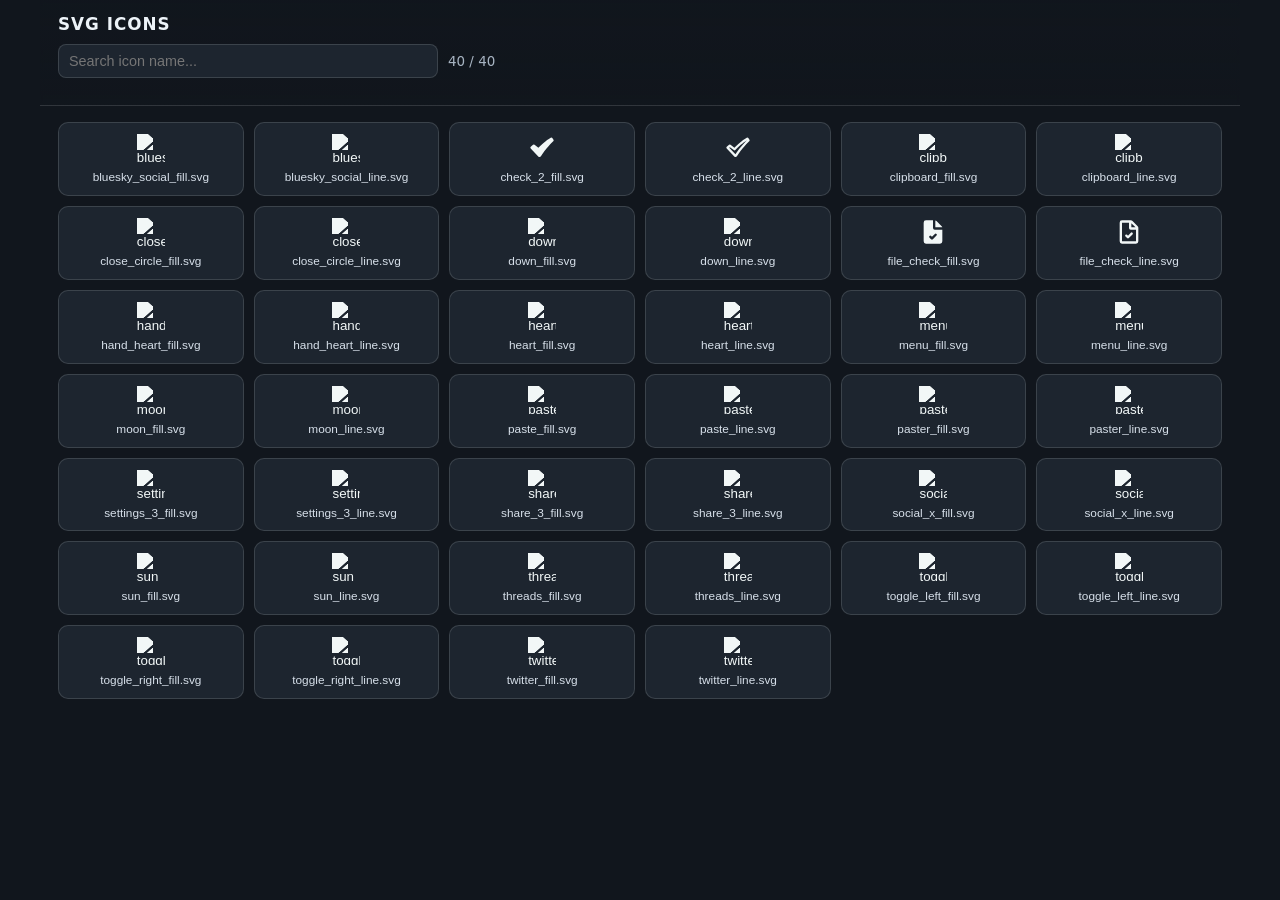
==== assets/icons/index.html @ 9449ac9a "Update ThreadMK 2026-03-31 11:27" ====
<!DOCTYPE html>
<html lang="en">
  <head>
    <meta charset="UTF-8" />
    <meta name="viewport" content="width=device-width, initial-scale=1.0" />
    <title>ThreadMK Icon Index</title>
    <meta name="robots" content="noindex, nofollow, noarchive" />
    <style>
      :root {
        --bg: #11161d;
        --panel: #1d252f;
        --panel-2: #222c38;
        --text: #edf3f8;
        --muted: #a8b5c3;
        --accent: #0099cc;
        --border: rgba(237, 243, 248, 0.14);
      }

      * {
        box-sizing: border-box;
      }

      body {
        margin: 0;
        background: var(--bg);
        color: var(--text);
        font-family:
          -apple-system, BlinkMacSystemFont, "Segoe UI", system-ui, sans-serif;
      }

      .wrap {
        width: min(1200px, 100%);
        margin: 0 auto;
        padding: 18px;
      }

      .toolbar {
        position: sticky;
        top: 0;
        z-index: 10;
        background: linear-gradient(
          to bottom,
          rgba(17, 22, 29, 0.96),
          rgba(17, 22, 29, 0.86)
        );
        backdrop-filter: blur(2px);
        border-bottom: 1px solid var(--border);
        margin: -18px -18px 16px;
        padding: 14px 18px;
      }

      h1 {
        margin: 0 0 10px;
        font-size: 1.05rem;
        letter-spacing: 0.06em;
        text-transform: uppercase;
      }

      .toolbar-row {
        display: flex;
        gap: 10px;
        align-items: center;
        flex-wrap: wrap;
      }

      #searchInput {
        width: min(380px, 100%);
        border-radius: 8px;
        border: 1px solid var(--border);
        background: var(--panel);
        color: var(--text);
        padding: 8px 10px;
        font-size: 0.9rem;
        outline: none;
      }

      #searchInput:focus {
        border-color: rgba(0, 153, 204, 0.8);
        box-shadow: 0 0 0 2px rgba(0, 153, 204, 0.22);
      }

      #iconCount {
        font-size: 0.84rem;
        color: var(--muted);
      }

      #copyStatus {
        min-height: 1em;
        font-size: 0.84rem;
        color: #9ce7ff;
      }

      .grid {
        display: grid;
        grid-template-columns: repeat(auto-fill, minmax(170px, 1fr));
        gap: 10px;
      }

      .icon-card {
        width: 100%;
        border: 1px solid var(--border);
        background: var(--panel);
        color: var(--text);
        border-radius: 10px;
        padding: 11px 10px 10px;
        cursor: pointer;
        display: grid;
        justify-items: center;
        gap: 8px;
        text-align: center;
        transition:
          border-color 120ms ease,
          background 120ms ease,
          transform 80ms ease;
      }

      .icon-card:hover {
        border-color: rgba(0, 153, 204, 0.9);
        background: var(--panel-2);
      }

      .icon-card:active {
        transform: translateY(1px);
      }

      .icon-card:focus-visible {
        outline: 2px solid rgba(0, 153, 204, 0.9);
        outline-offset: 1px;
      }

      .icon-card img {
        width: 28px;
        height: 28px;
        display: block;
        object-fit: contain;
        filter: brightness(0) saturate(100%) invert(95%) sepia(6%) saturate(359%)
          hue-rotate(175deg) brightness(105%) contrast(94%);
        pointer-events: none;
      }

      .icon-card .name {
        width: 100%;
        font-size: 0.74rem;
        line-height: 1.25;
        color: #d7e0ea;
        word-break: break-word;
        pointer-events: none;
      }

      .empty {
        border: 1px dashed var(--border);
        border-radius: 10px;
        background: var(--panel);
        color: var(--muted);
        padding: 16px;
        text-align: center;
        font-size: 0.86rem;
      }

      .flash {
        animation: flash-copy 320ms ease-out;
      }

      @keyframes flash-copy {
        0% {
          border-color: rgba(0, 153, 204, 1);
          box-shadow: 0 0 0 0 rgba(0, 153, 204, 0.5);
        }

        100% {
          border-color: var(--border);
          box-shadow: 0 0 0 8px rgba(0, 153, 204, 0);
        }
      }
    </style>
  </head>
  <body>
    <div class="wrap">
      <div class="toolbar">
        <h1>SVG Icons</h1>
        <div class="toolbar-row">
          <input
            id="searchInput"
            type="search"
            placeholder="Search icon name..."
            aria-label="Search icon name"
          />
          <span id="iconCount"></span>
        </div>
        <div id="copyStatus" aria-live="polite"></div>
      </div>

      <div id="iconsGrid" class="grid"></div>
      <div id="emptyState" class="empty" hidden>No icons match your search.</div>
    </div>

    <script>
      const ICONS = [
        "bluesky_social_fill.svg",
        "bluesky_social_line.svg",
        "check_2_fill.svg",
        "check_2_line.svg",
        "clipboard_fill.svg",
        "clipboard_line.svg",
        "close_circle_fill.svg",
        "close_circle_line.svg",
        "down_fill.svg",
        "down_line.svg",
        "file_check_fill.svg",
        "file_check_line.svg",
        "hand_heart_fill.svg",
        "hand_heart_line.svg",
        "heart_fill.svg",
        "heart_line.svg",
        "menu_fill.svg",
        "menu_line.svg",
        "moon_fill.svg",
        "moon_line.svg",
        "paste_fill.svg",
        "paste_line.svg",
        "paster_fill.svg",
        "paster_line.svg",
        "settings_3_fill.svg",
        "settings_3_line.svg",
        "share_3_fill.svg",
        "share_3_line.svg",
        "social_x_fill.svg",
        "social_x_line.svg",
        "sun_fill.svg",
        "sun_line.svg",
        "threads_fill.svg",
        "threads_line.svg",
        "toggle_left_fill.svg",
        "toggle_left_line.svg",
        "toggle_right_fill.svg",
        "toggle_right_line.svg",
        "twitter_fill.svg",
        "twitter_line.svg",
      ];

      const iconsGrid = document.getElementById("iconsGrid");
      const searchInput = document.getElementById("searchInput");
      const iconCount = document.getElementById("iconCount");
      const copyStatus = document.getElementById("copyStatus");
      const emptyState = document.getElementById("emptyState");
      let statusTimer = 0;

      function setCopyStatus(text) {
        copyStatus.textContent = text;
        window.clearTimeout(statusTimer);
        if (!text) {
          return;
        }
        statusTimer = window.setTimeout(() => {
          copyStatus.textContent = "";
        }, 1500);
      }

      async function copyText(text) {
        try {
          if (navigator.clipboard && navigator.clipboard.writeText) {
            await navigator.clipboard.writeText(text);
            return true;
          }
        } catch (_) {
          // Use fallback below.
        }

        try {
          const fallback = document.createElement("textarea");
          fallback.value = text;
          fallback.setAttribute("readonly", "");
          fallback.style.position = "fixed";
          fallback.style.opacity = "0";
          fallback.style.pointerEvents = "none";
          document.body.appendChild(fallback);
          fallback.focus();
          fallback.select();
          const copied = document.execCommand("copy");
          document.body.removeChild(fallback);
          return copied;
        } catch (_) {
          return false;
        }
      }

      function flashCopied(element) {
        element.classList.remove("flash");
        void element.offsetWidth;
        element.classList.add("flash");
      }

      async function handleCopy(name, cardElement) {
        const ok = await copyText(name);
        flashCopied(cardElement);
        setCopyStatus(ok ? `Copied: ${name}` : `Could not copy: ${name}`);
      }

      function buildCard(name) {
        const button = document.createElement("button");
        button.type = "button";
        button.className = "icon-card";
        button.title = `Copy ${name}`;

        const image = document.createElement("img");
        image.src = `./${name}`;
        image.alt = name;

        const label = document.createElement("span");
        label.className = "name";
        label.textContent = name;

        button.appendChild(image);
        button.appendChild(label);
        button.addEventListener("click", () => handleCopy(name, button));
        return button;
      }

      function render(filter = "") {
        const query = String(filter || "").trim().toLowerCase();
        const filtered = ICONS.filter((name) => name.toLowerCase().includes(query));
        iconsGrid.textContent = "";

        filtered.forEach((name) => {
          iconsGrid.appendChild(buildCard(name));
        });

        iconCount.textContent = `${filtered.length} / ${ICONS.length}`;
        emptyState.hidden = filtered.length > 0;
      }

      searchInput.addEventListener("input", () => {
        render(searchInput.value);
      });

      render("");
    </script>
  </body>
</html>
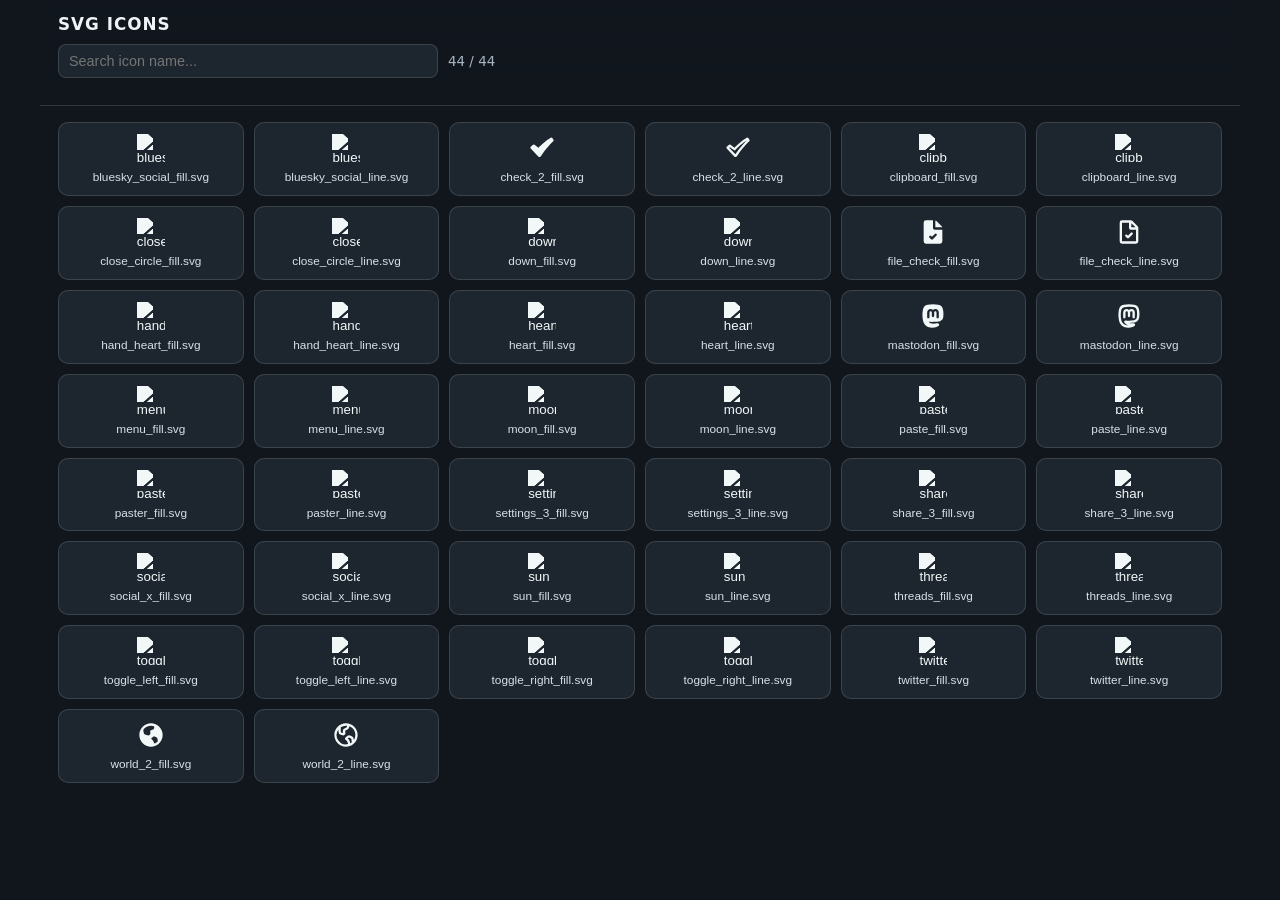
==== commit 7acd0402: "Update ThreadMK 2026-04-03 22:06" ====
--- a/assets/icons/index.html
+++ b/assets/icons/index.html
@@ -212,6 +212,8 @@
         "hand_heart_line.svg",
         "heart_fill.svg",
         "heart_line.svg",
+        "mastodon_fill.svg",
+        "mastodon_line.svg",
         "menu_fill.svg",
         "menu_line.svg",
         "moon_fill.svg",
@@ -236,6 +238,8 @@
         "toggle_right_line.svg",
         "twitter_fill.svg",
         "twitter_line.svg",
+        "world_2_fill.svg",
+        "world_2_line.svg",
       ];
 
       const iconsGrid = document.getElementById("iconsGrid");
